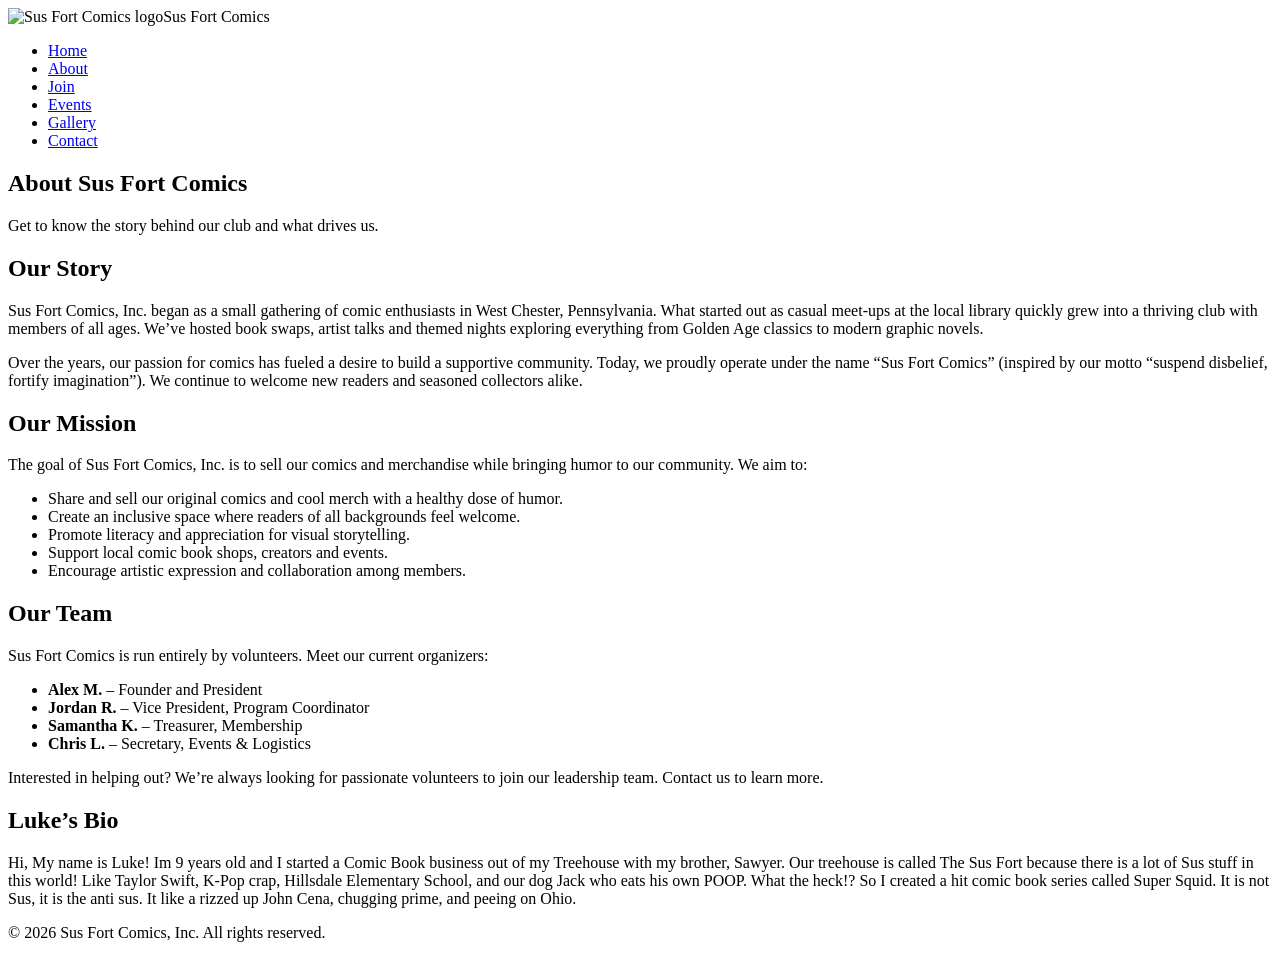
==== about.html @ cadf6f06 "Create about.html" ====
<!DOCTYPE html>
<html lang="en">
  <head>
    <meta charset="UTF-8" />
    <meta name="viewport" content="width=device-width, initial-scale=1.0" />
    <title>About Us | Sus Fort Comics</title>
    <link rel="stylesheet" href="styles.css" />
    <!-- Load base64 encoded images -->
    <script src="image_data.js"></script>
    <script defer src="script.js"></script>
  </head>
  <body>
    <header>
      <nav>
        <div class="logo"><img src="" alt="Sus Fort Comics logo" class="logo-img" />Sus Fort Comics</div>
        <ul class="nav-links">
          <li><a href="index.html">Home</a></li>
          <li><a href="about.html">About</a></li>
          <li><a href="join.html">Join</a></li>
          <li><a href="events.html">Events</a></li>
          <li><a href="gallery.html">Gallery</a></li>
          <li><a href="contact.html">Contact</a></li>
        </ul>
        <div class="hamburger" aria-label="Toggle navigation" role="button" tabindex="0">
          <div></div>
          <div></div>
          <div></div>
        </div>
      </nav>
    </header>
    <section class="hero">
      <h1>About Sus Fort Comics</h1>
      <p>Get to know the story behind our club and what drives us.</p>
    </section>
    <main class="main-content">
      <section class="section">
        <h2>Our Story</h2>
        <p>Sus Fort Comics, Inc. began as a small gathering of comic enthusiasts in West Chester, Pennsylvania. What started out as casual meet‑ups at the local library quickly grew into a thriving club with members of all ages. We’ve hosted book swaps, artist talks and themed nights exploring everything from Golden Age classics to modern graphic novels.</p>
        <p>Over the years, our passion for comics has fueled a desire to build a supportive community. Today, we proudly operate under the name “Sus Fort Comics” (inspired by our motto “suspend disbelief, fortify imagination”). We continue to welcome new readers and seasoned collectors alike.</p>
      </section>
      <section class="section">
        <h2>Our Mission</h2>
        <p>The goal of Sus Fort Comics, Inc. is to sell our comics and merchandise while bringing humor to our community. We aim to:</p>
        <ul>
          <li>Share and sell our original comics and cool merch with a healthy dose of humor.</li>
          <li>Create an inclusive space where readers of all backgrounds feel welcome.</li>
          <li>Promote literacy and appreciation for visual storytelling.</li>
          <li>Support local comic book shops, creators and events.</li>
          <li>Encourage artistic expression and collaboration among members.</li>
        </ul>
      </section>
      <section class="section">
        <h2>Our Team</h2>
        <p>Sus Fort Comics is run entirely by volunteers. Meet our current organizers:</p>
        <ul>
          <li><strong>Alex M.</strong> – Founder and President</li>
          <li><strong>Jordan R.</strong> – Vice President, Program Coordinator</li>
          <li><strong>Samantha K.</strong> – Treasurer, Membership</li>
          <li><strong>Chris L.</strong> – Secretary, Events & Logistics</li>
        </ul>
        <p>Interested in helping out? We’re always looking for passionate volunteers to join our leadership team. Contact us to learn more.</p>
      </section>

      <!-- Founder biography -->
      <section class="section" id="bio">
        <h2>Luke’s Bio</h2>
        <p>Hi, My name is Luke! Im 9 years old and I started a Comic Book business out of my Treehouse with my brother, Sawyer. Our treehouse is called The Sus Fort because there is a lot of Sus stuff in this world! Like Taylor Swift, K-Pop crap, Hillsdale Elementary School, and our dog Jack who eats his own POOP. What the heck!? So I created a hit comic book series called Super Squid. It is not Sus, it is the anti sus. It like a rizzed up John Cena, chugging prime, and peeing on Ohio.</p>
      </section>
    </main>
    <footer class="footer">
      <p>&copy; 2026 Sus Fort Comics, Inc. All rights reserved.</p>
    </footer>
  </body>
</html>
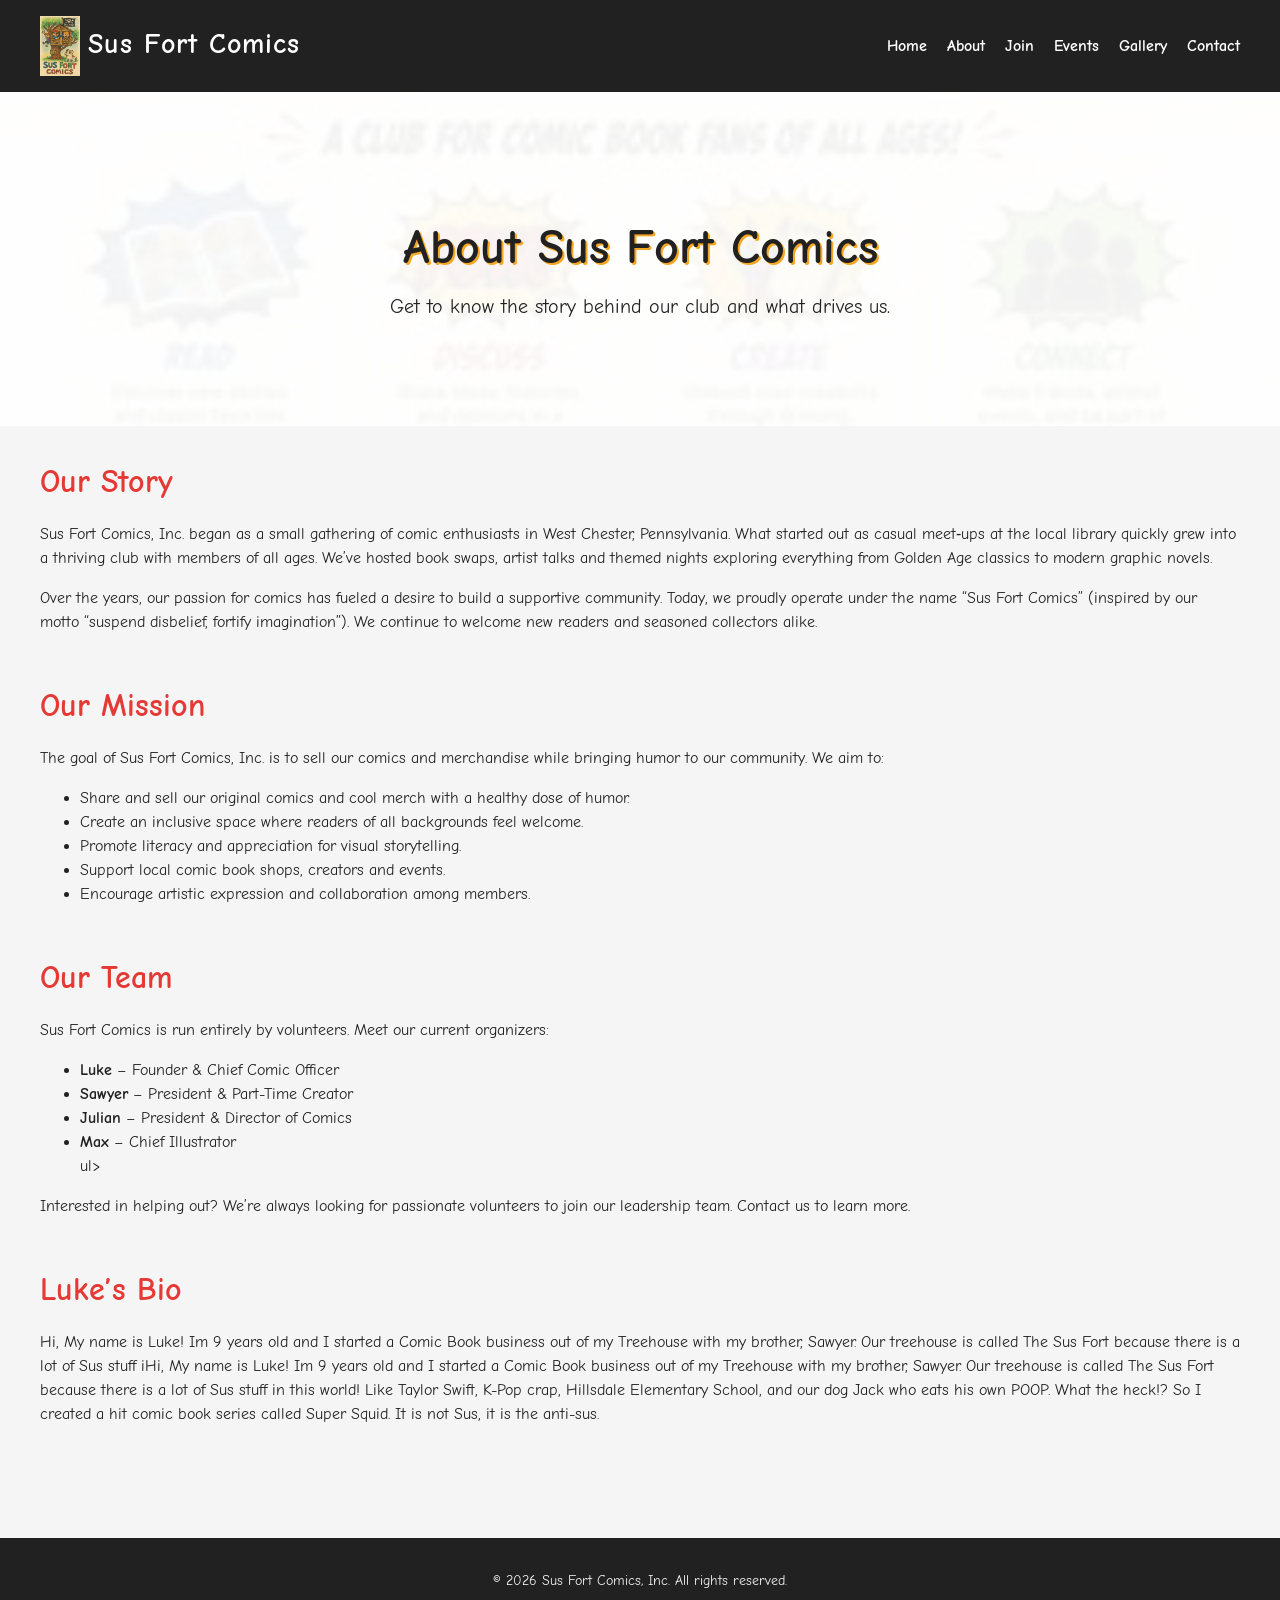
==== commit a95d938c: "Update about.html" ====
--- a/about.html
+++ b/about.html
@@ -52,19 +52,19 @@
       <section class="section">
         <h2>Our Team</h2>
         <p>Sus Fort Comics is run entirely by volunteers. Meet our current organizers:</p>
-        <ul>
-          <li><strong>Alex M.</strong> – Founder and President</li>
-          <li><strong>Jordan R.</strong> – Vice President, Program Coordinator</li>
-          <li><strong>Samantha K.</strong> – Treasurer, Membership</li>
-          <li><strong>Chris L.</strong> – Secretary, Events & Logistics</li>
-        </ul>
+                <ul>
+                <li><strong>Luke</strong> – Founder &amp; Chief Comic Officer</li> 
+                <li><strong>Sawyer</strong> – President &amp; Part-Time Creator</li>
+                <li><strong>Julian</strong> – President &amp; Director of Comics</li>
+                <li><strong>Max</strong> – Chief Illustrator</li>
+            ul></ul>
         <p>Interested in helping out? We’re always looking for passionate volunteers to join our leadership team. Contact us to learn more.</p>
       </section>
 
       <!-- Founder biography -->
       <section class="section" id="bio">
         <h2>Luke’s Bio</h2>
-        <p>Hi, My name is Luke! Im 9 years old and I started a Comic Book business out of my Treehouse with my brother, Sawyer. Our treehouse is called The Sus Fort because there is a lot of Sus stuff in this world! Like Taylor Swift, K-Pop crap, Hillsdale Elementary School, and our dog Jack who eats his own POOP. What the heck!? So I created a hit comic book series called Super Squid. It is not Sus, it is the anti sus. It like a rizzed up John Cena, chugging prime, and peeing on Ohio.</p>
+        <p>Hi, My name is Luke! Im 9 years old and I started a Comic Book business out of my Treehouse with my brother, Sawyer. Our treehouse is called The Sus Fort because there is a lot of Sus stuff iHi, My name is Luke! Im 9 years old and I started a Comic Book business out of my Treehouse with my brother, Sawyer. Our treehouse is called The Sus Fort because there is a lot of Sus stuff in this world! Like Taylor Swift, K-Pop crap, Hillsdale Elementary School, and our dog Jack who eats his own POOP. What the heck!? So I created a hit comic book series called Super Squid. It is not Sus, it is the anti-sus.
       </section>
     </main>
     <footer class="footer">
--- a/styles.css
+++ b/styles.css
@@ -0,0 +1,276 @@
+/* Sus Fort Comics website styles */
+
+@import url('https://fonts.googleapis.com/css2?family=Comic+Neue:wght@400;700&display=swap');
+
+/* CSS Custom Properties for consistent colors */
+:root {
+  --primary: #f5a623; /* golden orange */
+  --secondary: #e53935; /* red */
+  --accent: #1e88e5; /* blue */
+  --dark: #212121; /* dark grey */
+  --light: #f5f5f5; /* light grey */
+  --text-light: #ffffff;
+}
+
+/* Base styles */
+body {
+  font-family: 'Comic Neue', 'Comic Sans MS', cursive, sans-serif;
+  margin: 0;
+  padding: 0;
+  background-color: var(--light);
+  color: var(--dark);
+  line-height: 1.5;
+}
+
+a {
+  color: var(--accent);
+  text-decoration: none;
+}
+
+a:hover {
+  color: var(--secondary);
+}
+
+/* Header and navigation */
+header {
+  background-color: var(--dark);
+  color: var(--text-light);
+}
+
+nav {
+  display: flex;
+  flex-wrap: wrap;
+  align-items: center;
+  justify-content: space-between;
+  padding: 1rem 1.5rem;
+  max-width: 1200px;
+  margin: 0 auto;
+}
+
+nav .logo {
+  font-size: 1.75rem;
+  font-weight: 700;
+  letter-spacing: 1px;
+}
+
+/* Logo image styling */
+.logo-img {
+  height: 60px;
+  width: auto;
+  margin-right: 0.5rem;
+  vertical-align: middle;
+}
+
+nav .nav-links {
+  list-style: none;
+  display: flex;
+  gap: 1.25rem;
+  margin: 0;
+  padding: 0;
+}
+
+nav .nav-links li a {
+  color: var(--text-light);
+  font-weight: 600;
+  transition: color 0.3s;
+}
+
+nav .nav-links li a:hover {
+  color: var(--primary);
+}
+
+/* Hamburger menu for mobile */
+.hamburger {
+  display: none;
+  flex-direction: column;
+  cursor: pointer;
+}
+
+.hamburger div {
+  width: 25px;
+  height: 3px;
+  background-color: var(--text-light);
+  margin: 4px;
+  transition: transform 0.3s, opacity 0.3s;
+}
+
+/* Hero section */
+/* Hero section uses a pseudo-element overlay to improve text readability over busy backgrounds */
+/*
+ * Hero section
+ *
+ * The hero previously used a background image defined in the CSS. To avoid
+ * referencing external image files when deploying the site to GitHub Pages
+ * without uploading binary assets, the background image is now injected via
+ * JavaScript using base64‑encoded data. The default styling below retains
+ * layout properties but leaves out the background image; a suitable image
+ * will be applied at runtime. */
+.hero {
+  position: relative;
+  /* Default background properties; image will be set via JS */
+  background-size: cover;
+  background-position: center;
+  color: var(--dark);
+  text-align: center;
+  padding: 5rem 1rem;
+  overflow: hidden;
+}
+
+/* Overlay to lighten or darken the hero background */
+.hero::before {
+  content: '';
+  position: absolute;
+  top: 0;
+  left: 0;
+  width: 100%;
+  height: 100%;
+  /* Increase opacity to further soften the busy background and improve readability */
+  background-color: rgba(255, 255, 255, 0.95);
+  z-index: 0;
+}
+
+.hero > * {
+  position: relative;
+  z-index: 1;
+}
+
+.hero h1 {
+  font-size: 3rem;
+  margin-bottom: 0.5rem;
+  text-shadow: 2px 2px 0 var(--primary);
+}
+
+.hero p {
+  font-size: 1.25rem;
+  max-width: 700px;
+  margin: 0.5rem auto 1.5rem;
+  color: var(--dark);
+}
+
+.button {
+  display: inline-block;
+  background-color: var(--secondary);
+  color: var(--text-light);
+  padding: 0.75rem 1.5rem;
+  border-radius: 5px;
+  text-decoration: none;
+  font-weight: 700;
+  transition: background-color 0.3s;
+}
+
+.button:hover {
+  background-color: var(--accent);
+}
+
+/* Home page special gallery */
+.home-gallery-images {
+  display: flex;
+  flex-wrap: wrap;
+  justify-content: center;
+  gap: 1rem;
+  margin-top: 1rem;
+}
+
+.home-gallery-images img {
+  width: 100%;
+  max-width: 300px;
+  border-radius: 5px;
+  box-shadow: 0 4px 6px rgba(0, 0, 0, 0.1);
+}
+
+/* Content sections */
+.main-content {
+  max-width: 1200px;
+  margin: 0 auto;
+  padding: 2rem 1rem;
+}
+
+.section {
+  margin-bottom: 3rem;
+}
+
+.section h2 {
+  margin-top: 0;
+  color: var(--secondary);
+  font-size: 2rem;
+  margin-bottom: 0.5rem;
+}
+
+.section p {
+  margin-bottom: 1rem;
+}
+
+/* Gallery grid */
+.gallery {
+  display: grid;
+  grid-template-columns: repeat(auto-fit, minmax(200px, 1fr));
+  gap: 0.75rem;
+}
+
+.gallery img {
+  width: 100%;
+  height: auto;
+  border-radius: 5px;
+  box-shadow: 0 4px 6px rgba(0, 0, 0, 0.1);
+}
+
+/* Forms */
+form {
+  max-width: 600px;
+  margin: 0 auto;
+}
+
+form input,
+form textarea {
+  width: 100%;
+  padding: 0.75rem;
+  margin-bottom: 0.75rem;
+  border: 2px solid var(--primary);
+  border-radius: 4px;
+  font-family: inherit;
+}
+
+form button {
+  background-color: var(--secondary);
+  color: var(--text-light);
+  border: none;
+  padding: 0.75rem 1.5rem;
+  border-radius: 5px;
+  cursor: pointer;
+  font-weight: 700;
+  transition: background-color 0.3s;
+}
+
+form button:hover {
+  background-color: var(--accent);
+}
+
+/* Footer */
+.footer {
+  background-color: var(--dark);
+  color: var(--light);
+  text-align: center;
+  padding: 1.5rem 1rem;
+  margin-top: 2rem;
+}
+
+.footer p {
+  margin: 0.5rem 0;
+  font-size: 0.9rem;
+}
+
+/* Responsive navigation */
+@media (max-width: 768px) {
+  nav .nav-links {
+    flex-direction: column;
+    width: 100%;
+    display: none;
+  }
+  nav .nav-links.show {
+    display: flex;
+    margin-top: 1rem;
+  }
+  .hamburger {
+    display: flex;
+  }
+}
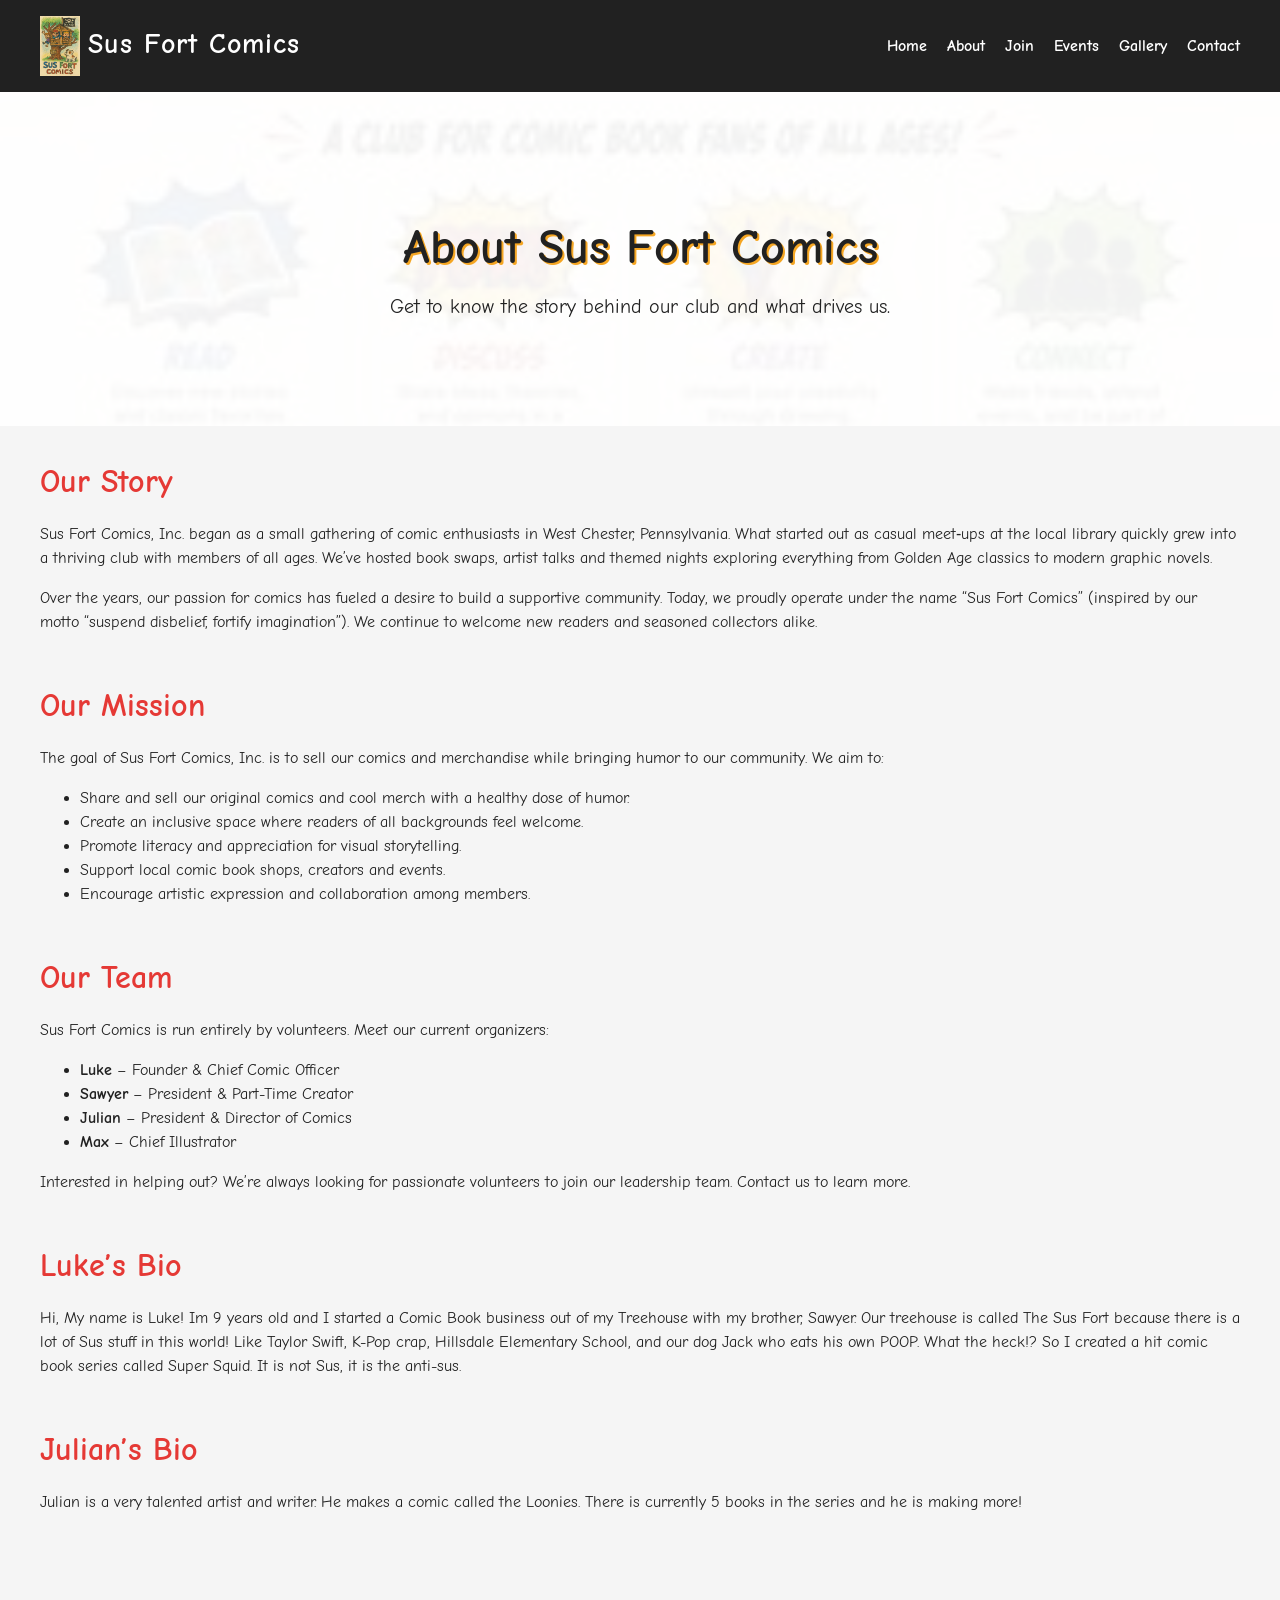
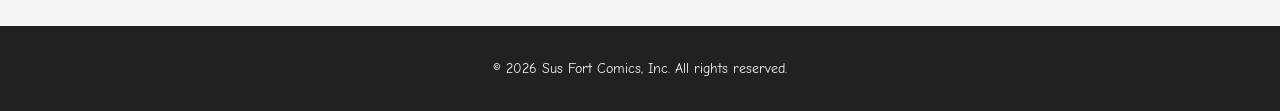
==== commit d519b2f9: "Update about.html: add Julian bio and restructure sections" ====
--- a/about.html
+++ b/about.html
@@ -57,14 +57,20 @@
                 <li><strong>Sawyer</strong> – President &amp; Part-Time Creator</li>
                 <li><strong>Julian</strong> – President &amp; Director of Comics</li>
                 <li><strong>Max</strong> – Chief Illustrator</li>
-            ul></ul>
+            </ul>
         <p>Interested in helping out? We’re always looking for passionate volunteers to join our leadership team. Contact us to learn more.</p>
       </section>
 
       <!-- Founder biography -->
       <section class="section" id="bio">
         <h2>Luke’s Bio</h2>
-        <p>Hi, My name is Luke! Im 9 years old and I started a Comic Book business out of my Treehouse with my brother, Sawyer. Our treehouse is called The Sus Fort because there is a lot of Sus stuff iHi, My name is Luke! Im 9 years old and I started a Comic Book business out of my Treehouse with my brother, Sawyer. Our treehouse is called The Sus Fort because there is a lot of Sus stuff in this world! Like Taylor Swift, K-Pop crap, Hillsdale Elementary School, and our dog Jack who eats his own POOP. What the heck!? So I created a hit comic book series called Super Squid. It is not Sus, it is the anti-sus.
+        <p>Hi, My name is Luke! Im 9 years old and I started a Comic Book business out of my Treehouse with my brother, Sawyer. Our treehouse is called The Sus Fort because there is a lot of Sus stuff in this world! Like Taylor Swift, K-Pop crap, Hillsdale Elementary School, and our dog Jack who eats his own POOP. What the heck!? So I created a hit comic book series called Super Squid. It is not Sus, it is the anti-sus.</p>
+      </section>
+
+      <!-- Julian biography -->
+      <section class="section" id="julian-bio">
+        <h2>Julian’s Bio</h2>
+        <p>Julian is a very talented artist and writer. He makes a comic called the Loonies. There is currently 5 books in the series and he is making more!</p>
       </section>
     </main>
     <footer class="footer">
